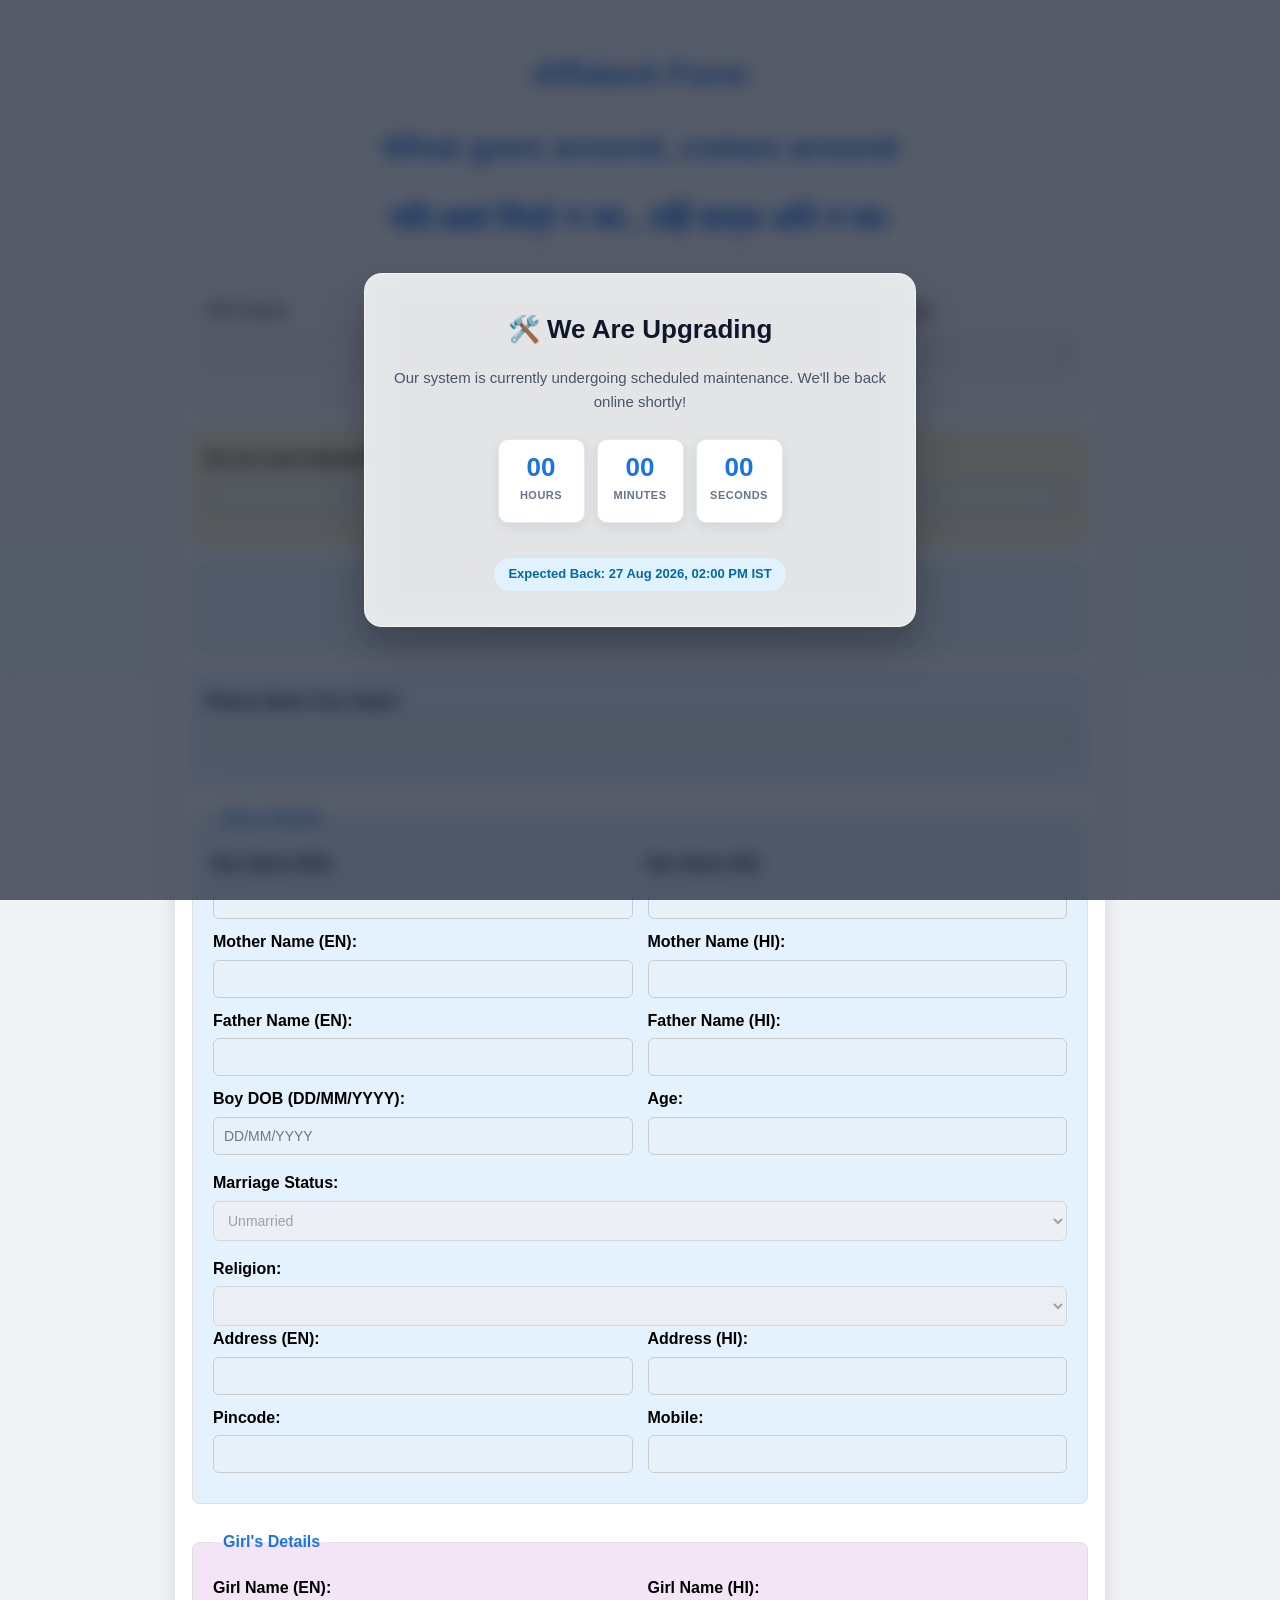
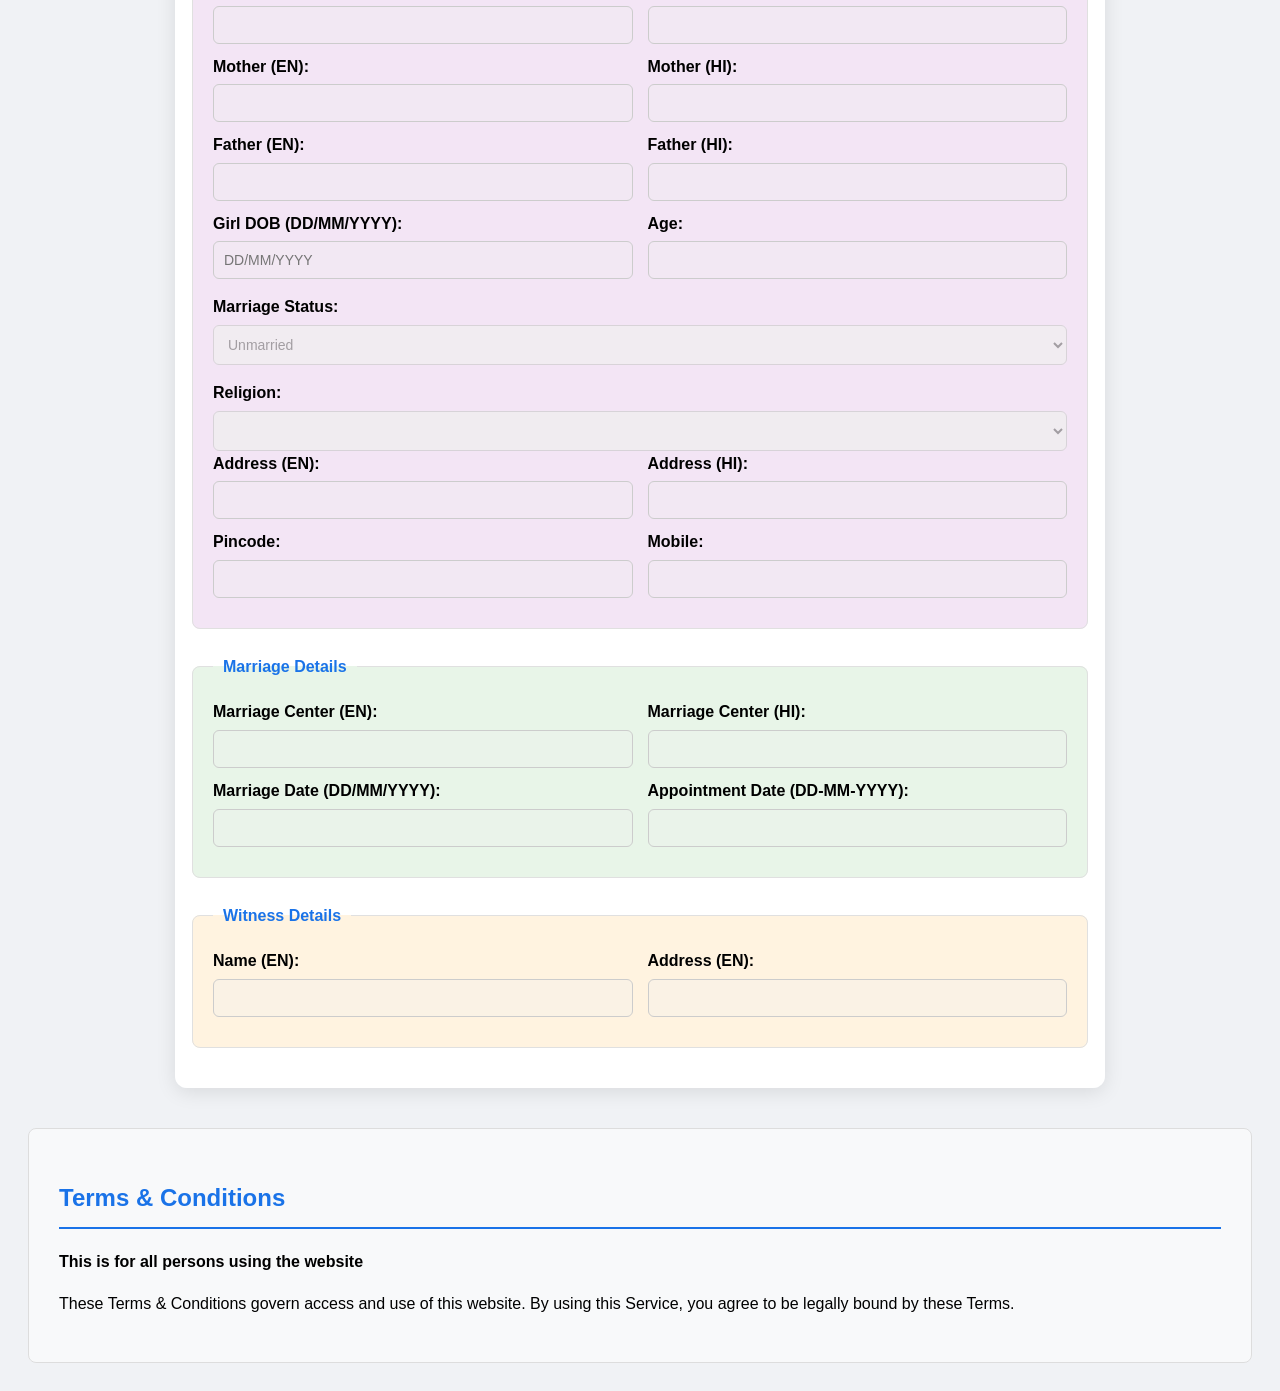
==== index_maintain.html @ 194726c1 "Rename index.html to index_maintain.html" ====
<!DOCTYPE html>
<html lang="en">
<head>
    <meta charset="UTF-8">
    <meta name="viewport" content="width=device-width, initial-scale=1.0">
    <title>Under Maintenance / Upgrade</title>
    <style>
        body { 
            font-family: 'Segoe UI', sans-serif; 
            padding: 20px; 
            background-color: #f0f2f5; 
            line-height: 1.6; 
            background-image: url('https://png.pngtree.com/background/20250314/original/pngtree-vibrant-traditional-indian-wedding-ceremony-decorated-with-flowers-and-artifacts-picture-image_16319627.jpg'); 
            background-size: cover; 
            background-position: center; 
            background-attachment: fixed; 
            background-repeat: no-repeat; 
            position: relative; 
        }
        
        body::before {
            content: '';
            position: fixed;
            top: 0;
            left: 0;
            width: 100%;
            height: 100%;
            background: linear-gradient(to bottom, rgba(255,255,255,0.7), rgba(255,255,255,0.85));
            pointer-events: none;
            z-index: -1;
        }      
        
        h1 { text-align: center; color: #1a73e8; font-size: 32px; }
        
        form { max-width: 900px; margin: auto; background: rgba(255, 255, 255, 0.95); padding: 15px; border-radius: 12px; box-shadow: 0 4px 20px rgba(0,0,0,0.1); backdrop-filter: blur(5px); }
        @media (max-width: 768px) {
            form { padding: 10px; margin: 10px; }
            .row { flex-direction: column; gap: 10px; }
            .col { width: 100%; }
            input, select { font-size: 16px; }
            h1 { font-size: 20px; }
        }
        fieldset { border: 1px solid #e0e0e0; margin-bottom: 25px; padding: 20px; border-radius: 8px; }
        legend { font-weight: bold; color: #1a73e8; padding: 0 10px; }
        .boy-details { background-color: #e3f2fd; }
        .girl-details { background-color: #f3e5f5; }
        .marriage-details { background-color: #e8f5e8; }
        .witness-details { background-color: #fff3e0; }
        .address-selection { margin-bottom: 20px; padding: 15px; background-color: #f9f9f9; border-radius: 8px; border: 1px solid #ddd; }
        .address-selection label { display: block; margin-bottom: 10px; font-weight: normal; }
        .address-selection input, .address-selection select { width: 100%; margin-bottom: 10px; }
        label { font-weight: 600; display: block; margin-top: 15px; margin-bottom: 5px; }
        input, select { width: 100%; padding: 10px; border: 1px solid #ccc; border-radius: 6px; box-sizing: border-box; font-size: 14px; }
        .row { display: flex; gap: 15px; margin-bottom: 10px; }
        .col { flex: 1; }
        .col label { margin-top: 0; }
        .upload-selection { margin-bottom: 20px; padding: 15px; background-color: #fff3cd; border-radius: 8px; border: 1px solid #ddd; }
        .sadar-selection { margin-bottom: 20px; padding: 15px; background-color: #e7f3ff; border-radius: 8px; border: 1px solid #ddd; }
        .witness-name-selection { margin-bottom: 20px; padding: 15px; background-color: #fff3cd; border-radius: 8px; border: 1px solid #ffeaa7; }
        .witness-name-selection label { display: block; margin-bottom: 10px; font-weight: normal; }
        .witness-name-selection select { margin-bottom: 10px; padding: 10px; border: 2px solid #007bff; border-radius: 4px; background: white; font-size: 14px; font-weight: bold; }
        .witness-name-selection small { display: block; color: #666; font-style: italic; margin-top: 5px; }
        .timestamp-section { margin-bottom: 20px; padding: 15px; background-color: #e8f4f8; border-radius: 8px; border: 1px solid #ddd; }
        .timestamp-section input { background-color: #d4edda; font-weight: bold; text-align: center; }
        .terms-section { margin-top: 40px; padding: 30px; background: rgba(248, 249, 250, 0.95); border-radius: 8px; border: 1px solid #ddd; backdrop-filter: blur(5px); }
        .terms-section h2 { color: #1a73e8; border-bottom: 2px solid #1a73e8; padding-bottom: 10px; }

        /* Lock Overlay & Transparent Popup */
        .upgrade-overlay {
            display: none;
            position: fixed;
            top: 0;
            left: 0;
            width: 100vw;
            height: 100vh;
            background: rgba(15, 23, 42, 0.7);
            backdrop-filter: blur(8px);
            -webkit-backdrop-filter: blur(8px);
            z-index: 999999;
            justify-content: center;
            align-items: center;
            padding: 20px;
            box-sizing: border-box;
            animation: fadeIn 0.4s ease-out;
        }

        .upgrade-card {
            background: rgba(255, 255, 255, 0.88);
            backdrop-filter: blur(16px);
            -webkit-backdrop-filter: blur(16px);
            border: 1px solid rgba(255, 255, 255, 0.5);
            box-shadow: 0 20px 40px rgba(0, 0, 0, 0.25);
            border-radius: 18px;
            padding: 35px 25px;
            max-width: 500px;
            width: 100%;
            text-align: center;
            color: #1e293b;
        }

        .upgrade-card h2 {
            font-size: 26px;
            color: #0f172a;
            margin-top: 0;
            margin-bottom: 8px;
        }

        .upgrade-card p {
            font-size: 15px;
            color: #475569;
            margin-bottom: 25px;
        }

        .countdown-container {
            display: flex;
            justify-content: center;
            gap: 12px;
            margin: 20px 0;
        }

        .time-box {
            background: #ffffff;
            border-radius: 10px;
            padding: 12px 10px;
            min-width: 65px;
            box-shadow: 0 4px 12px rgba(0,0,0,0.08);
            border: 1px solid #e2e8f0;
        }

        .time-box span {
            display: block;
            font-size: 26px;
            font-weight: 700;
            color: #1a73e8;
            line-height: 1.2;
        }

        .time-box label {
            font-size: 11px;
            font-weight: 600;
            color: #64748b;
            text-transform: uppercase;
            letter-spacing: 0.5px;
            margin-top: 4px;
        }

        .target-badge {
            display: inline-block;
            background: #e0f2fe;
            color: #0369a1;
            padding: 6px 14px;
            border-radius: 20px;
            font-size: 13px;
            font-weight: 600;
            margin-top: 15px;
        }

        @keyframes fadeIn {
            from { opacity: 0; transform: scale(0.96); }
            to { opacity: 1; transform: scale(1); }
        }
    </style>
</head>
<body>

<!-- Upgrade Lock Popup -->
<div id="upgradeModal" class="upgrade-overlay">
    <div class="upgrade-card">
        <h2>🛠️ We Are Upgrading</h2>
        <p>Our system is currently undergoing scheduled maintenance. We'll be back online shortly!</p>
        
        <div class="countdown-container">
            <div class="time-box">
                <span id="hours">00</span>
                <label>Hours</label>
            </div>
            <div class="time-box">
                <span id="minutes">00</span>
                <label>Minutes</label>
            </div>
            <div class="time-box">
                <span id="seconds">00</span>
                <label>Seconds</label>
            </div>
        </div>

        <div class="target-badge">Expected Back: 27 Aug 2026, 02:00 PM IST</div>
    </div>
</div>

<h1>Affidavit Form</h1>
<h1>What goes around, comes around</h1>
<h1>यदि आवां मित्रे न स्वः, तर्हि शत्रू अपि न स्वः</h1>
    
<form id="marriageForm">
    <div class="address-selection">
        <div class="row">
            <div class="col">
                <label>ADV Name:</label>
                <input type="text" id="adv-name" disabled>
            </div>
            <div class="col">
                <label>Address Type: (Who is from Ghaziabad)</label>
                <select id="address-type" disabled>
                    <option selected></option>
                    <option>Boy Address</option>
                    <option>Girl Address</option>
                </select>
            </div>
        </div>
    </div>
    
    <div class="upload-selection">
        <div class="row">
            <div class="col">
                <label>Do you want Upload the documents ?</label>
                <select id="upload-toggle" disabled>
                    <option selected></option>
                    <option>Yes</option>
                    <option>No</option>
                </select>
            </div>
        </div>
    </div>
    
    <div class="timestamp-section">
        <input type="text" id="timestamp" placeholder="Enter Folder_ID" style="width: 300px; margin: 10px auto; display: block; padding: 10px; background-color: #d4edda; font-weight: bold; text-align: center; border: 1px solid #c3e6cb; border-radius: 4px;" disabled>
    </div>
        
    <div class="sadar-selection">
        <div class="row">
            <div class="col">
                <label>Please Select Your Sadar:</label>
                <select id="sadar-select" disabled>
                    <option selected></option>
                    <option>1</option>
                    <option>2</option>
                    <option>3</option>
                    <option>4</option>
                    <option>5</option>
                </select>
            </div>
        </div>
    </div>
    
    <fieldset class="boy-details">
        <legend>Boy's Details</legend>
        <div class="row">
            <div class="col"><label>Boy Name (EN):</label><input type="text" id="boy-name-en" disabled></div>
            <div class="col"><label>Boy Name (HI):</label><input type="text" id="boy-name-hi" disabled></div>
        </div>
        <div class="row">
            <div class="col"><label>Mother Name (EN):</label><input type="text" id="boy-mother-en" disabled></div>
            <div class="col"><label>Mother Name (HI):</label><input type="text" id="boy-mother-hi" disabled></div>
        </div>
        <div class="row">
            <div class="col"><label>Father Name (EN):</label><input type="text" id="boy-father-en" disabled></div>
            <div class="col"><label>Father Name (HI):</label><input type="text" id="boy-father-hi" disabled></div>
        </div>
        <div class="row">
            <div class="col"><label>Boy DOB (DD/MM/YYYY):</label><input type="text" id="boy-dob" placeholder="DD/MM/YYYY" disabled></div>
            <div class="col"><label>Age:</label><input type="text" id="boy-age" readonly disabled></div>
        </div>
        <label>Marriage Status:</label><select id="boy-marriage-status" disabled><option></option><option selected>Unmarried</option></select>
        <label>Religion:</label><select id="boy-religion" disabled><option selected></option><option>Hindu</option></select>
        <div class="row">
            <div class="col"><label>Address (EN):</label><input type="text" id="boy-address-en" disabled></div>
            <div class="col"><label>Address (HI):</label><input type="text" id="boy-address-hi" disabled></div>
        </div>
        <div class="row">
            <div class="col"><label>Pincode:</label><input type="text" id="boy-pincode" disabled></div>
            <div class="col"><label>Mobile:</label><input type="tel" id="boy-mobile" disabled></div>
        </div>
    </fieldset>

    <fieldset class="girl-details">
        <legend>Girl's Details</legend>
        <div class="row">
            <div class="col"><label>Girl Name (EN):</label><input type="text" id="girl-name-en" disabled></div>
            <div class="col"><label>Girl Name (HI):</label><input type="text" id="girl-name-hi" disabled></div>
        </div>
        <div class="row">
            <div class="col"><label>Mother (EN):</label><input type="text" id="girl-mother-en" disabled></div>
            <div class="col"><label>Mother (HI):</label><input type="text" id="girl-mother-hi" disabled></div>
        </div>
        <div class="row">
            <div class="col"><label>Father (EN):</label><input type="text" id="girl-father-en" disabled></div>
            <div class="col"><label>Father (HI):</label><input type="text" id="girl-father-hi" disabled></div>
        </div>
        <div class="row">
            <div class="col"><label>Girl DOB (DD/MM/YYYY):</label><input type="text" id="girl-dob" placeholder="DD/MM/YYYY" disabled></div>
            <div class="col"><label>Age:</label><input type="text" id="girl-age" readonly disabled></div>
        </div>
        <label>Marriage Status:</label><select id="girl-marriage-status" disabled><option></option><option selected>Unmarried</option></select>
        <label>Religion:</label><select id="girl-religion" disabled><option selected></option><option>Hindu</option></select>
        <div class="row">
            <div class="col"><label>Address (EN):</label><input type="text" id="girl-address-en" disabled></div>
            <div class="col"><label>Address (HI):</label><input type="text" id="girl-address-hi" disabled></div>
        </div>
        <div class="row">
            <div class="col"><label>Pincode:</label><input type="text" id="girl-pincode" disabled></div>
            <div class="col"><label>Mobile:</label><input type="tel" id="girl-mobile" disabled></div>
        </div>
    </fieldset>

    <fieldset class="marriage-details">
        <legend>Marriage Details</legend>
        <div class="row">
            <div class="col"><label>Marriage Center (EN):</label><input type="text" id="marriage-center-en" disabled></div>
            <div class="col"><label>Marriage Center (HI):</label><input type="text" id="marriage-center-hi" disabled></div>
        </div>
        <div class="row">
            <div class="col"><label>Marriage Date (DD/MM/YYYY):</label><input type="text" id="marriage-date" disabled></div>
            <div class="col"><label>Appointment Date (DD-MM-YYYY):</label><input type="text" id="appointment-date" disabled></div>
        </div>
    </fieldset>

    <fieldset class="witness-details">
        <legend>Witness Details</legend>
        <div class="row">
            <div class="col"><label>Name (EN):</label><input type="text" id="witness1-name-en" disabled></div>
            <div class="col"><label>Address (EN):</label><input type="text" id="witness1-address-en" disabled></div>
        </div>
    </fieldset>
</form>

<div class="terms-section">
    <h2>Terms & Conditions</h2>
    <p><strong>This is for all persons using the website</strong></p>
    <p>These Terms & Conditions govern access and use of this website. By using this Service, you agree to be legally bound by these Terms.</p>
</div>

<script>
    document.addEventListener('DOMContentLoaded', function() {
        // Target: 27 August 2026, 14:00:00 (2:00 PM) IST (+05:30)
        const targetDate = new Date('2026-08-27T14:00:00+05:30').getTime();

        function updateCountdown() {
            const now = new Date().getTime();
            const difference = targetDate - now;

            if (difference <= 0) {
                document.getElementById('hours').textContent = '00';
                document.getElementById('minutes').textContent = '00';
                document.getElementById('seconds').textContent = '00';
                return;
            }

            const hours = Math.floor(difference / (1000 * 60 * 60));
            const minutes = Math.floor((difference % (1000 * 60 * 60)) / (1000 * 60));
            const seconds = Math.floor((difference % (1000 * 60)) / 1000);

            document.getElementById('hours').textContent = String(hours).padStart(2, '0');
            document.getElementById('minutes').textContent = String(minutes).padStart(2, '0');
            document.getElementById('seconds').textContent = String(seconds).padStart(2, '0');
        }

        // Show lock popup after exactly 1 second
        setTimeout(function() {
            const modal = document.getElementById('upgradeModal');
            modal.style.display = 'flex';
            updateCountdown();
            setInterval(updateCountdown, 1000);
        }, 1000);
    });
</script>

</body>
</html>
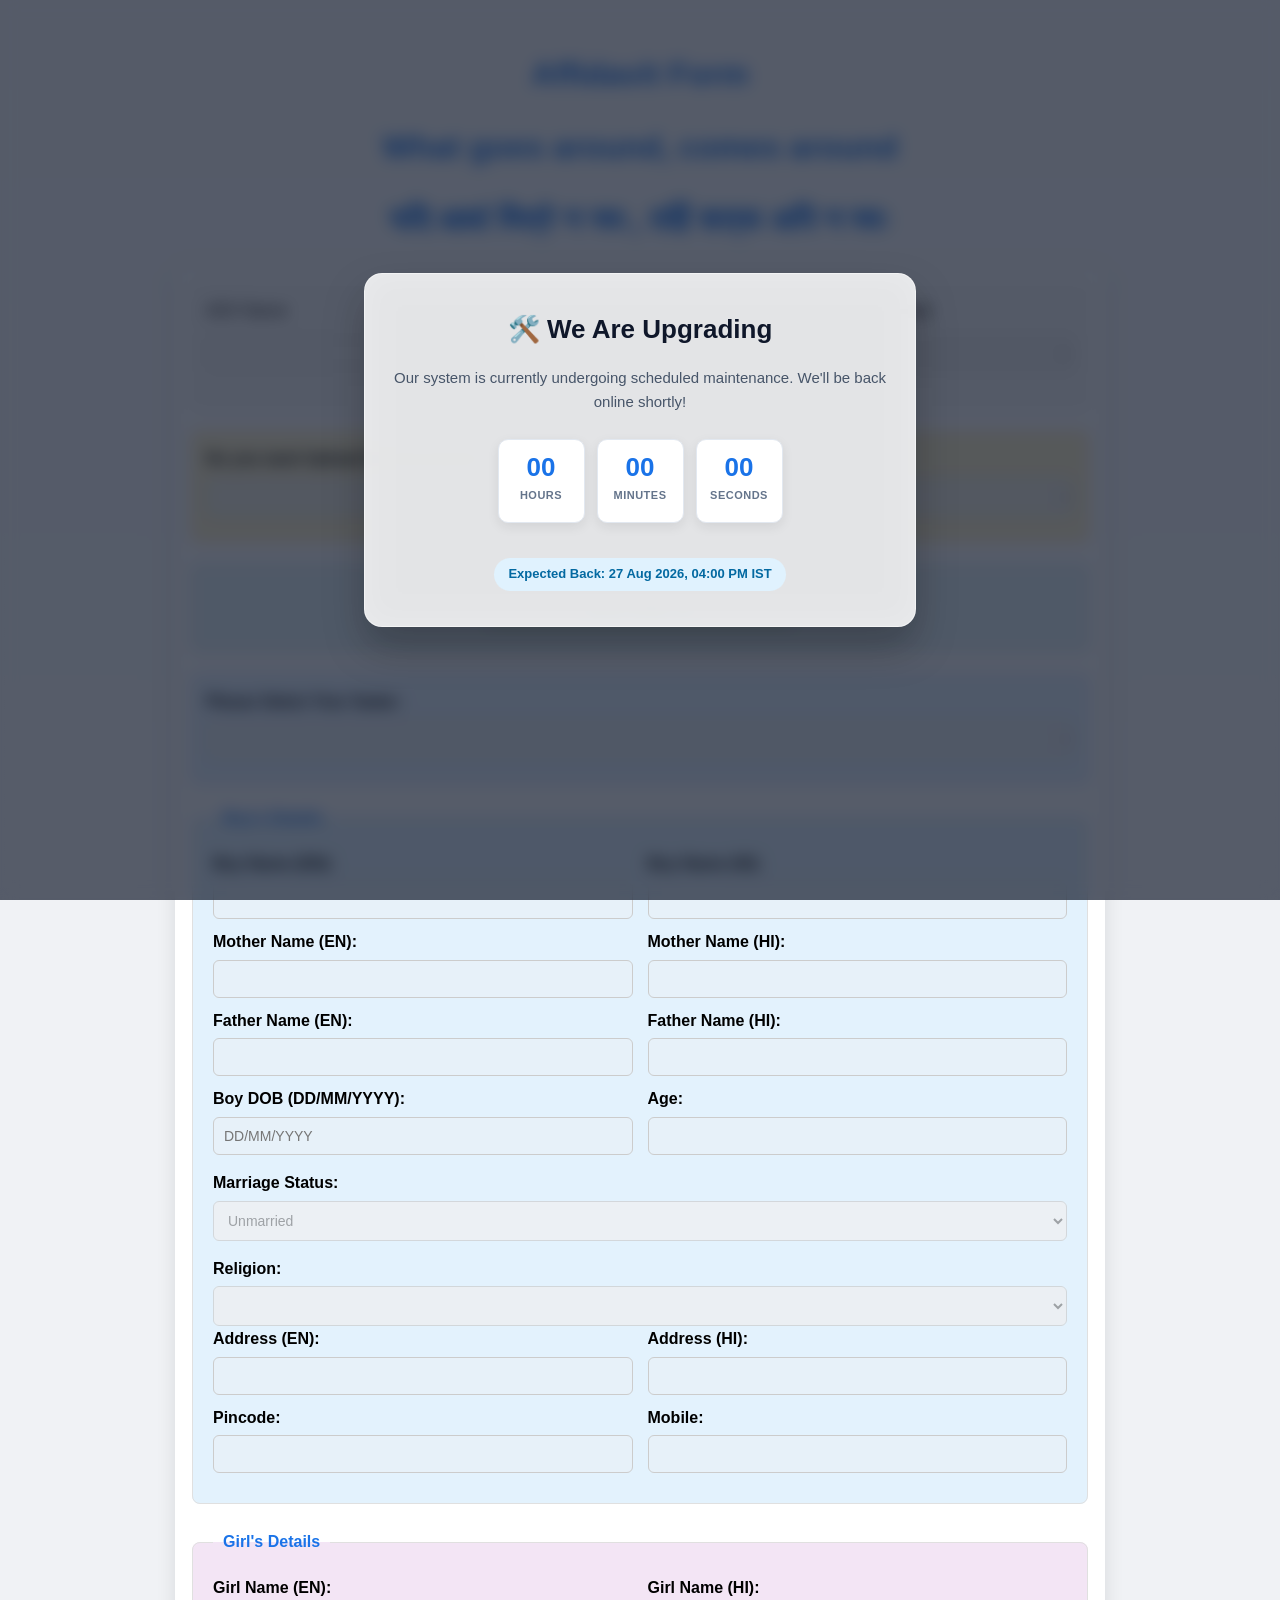
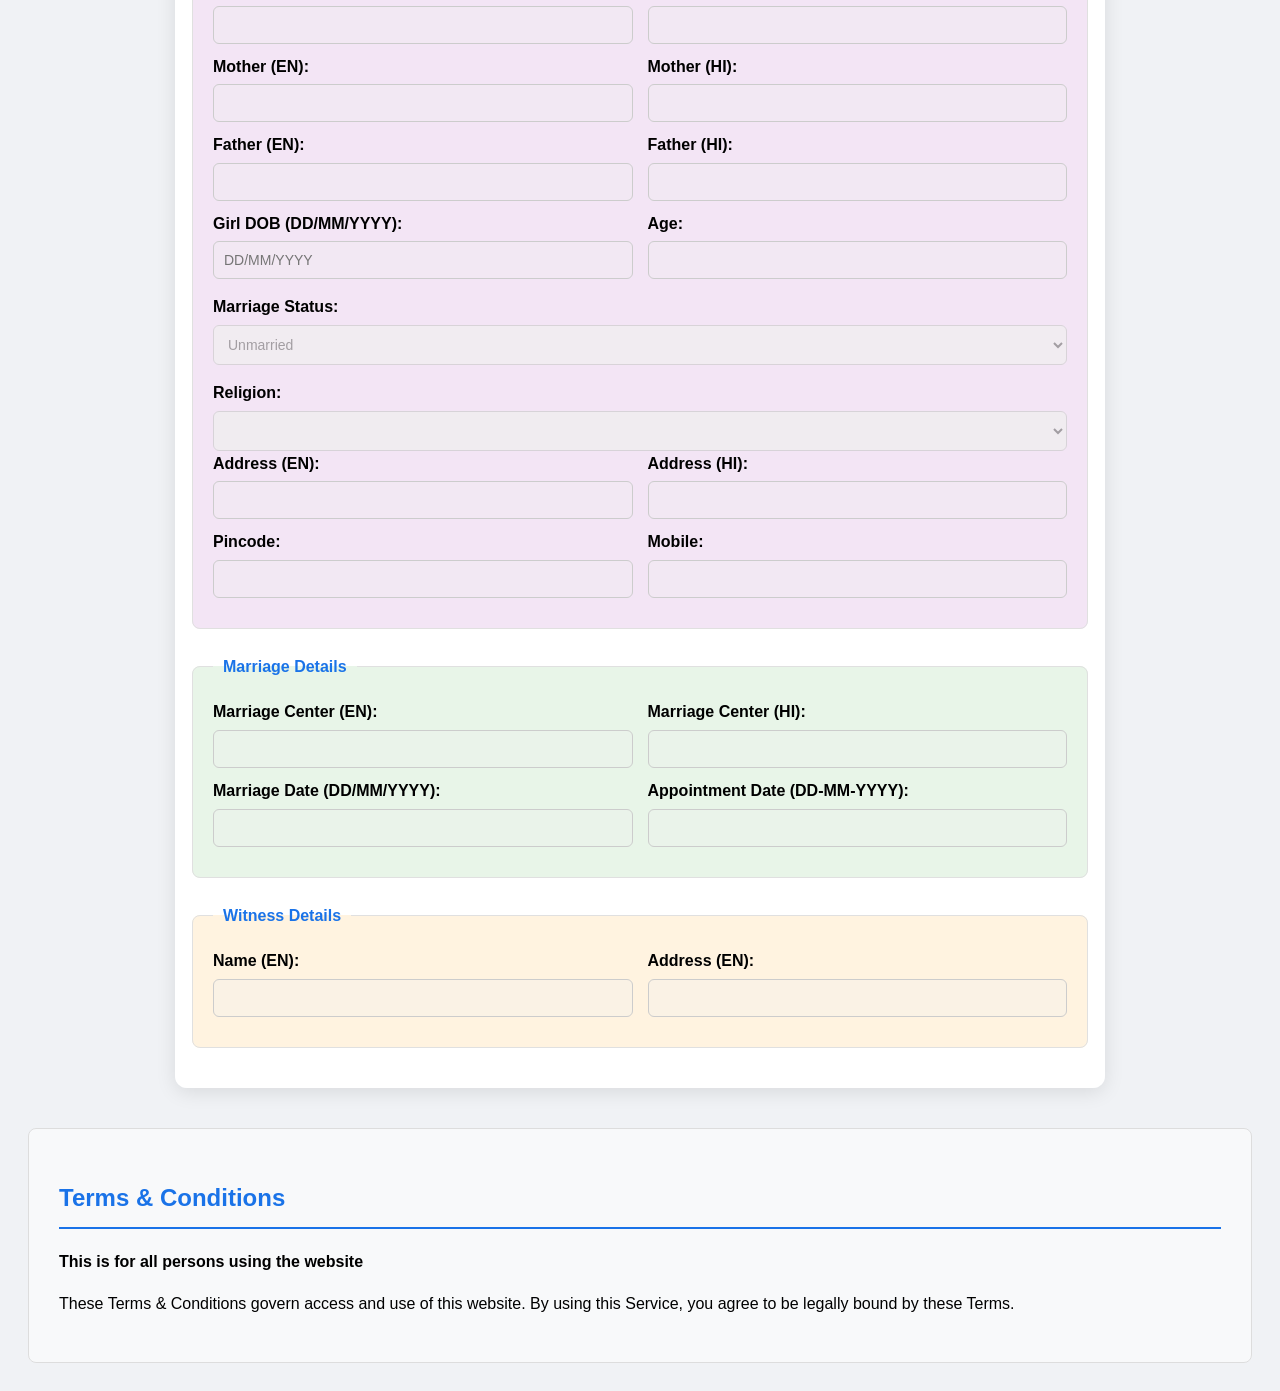
==== commit 38f9affe: "Rename index.html to index_maintain.html" ====
--- a/index_maintain.html
+++ b/index_maintain.html
@@ -184,7 +184,7 @@
             </div>
         </div>
 
-        <div class="target-badge">Expected Back: 27 Aug 2026, 02:00 PM IST</div>
+        <div class="target-badge">Expected Back: 27 Aug 2026, 04:00 PM IST</div>
     </div>
 </div>
 
@@ -332,8 +332,8 @@
 
 <script>
     document.addEventListener('DOMContentLoaded', function() {
-        // Target: 27 August 2026, 14:00:00 (2:00 PM) IST (+05:30)
-        const targetDate = new Date('2026-08-27T14:00:00+05:30').getTime();
+        // Target: 27 August 2026, 16:00:00 (4:00 PM) IST (+05:30)
+        const targetDate = new Date('2026-08-27T16:00:00+05:30').getTime();
 
         function updateCountdown() {
             const now = new Date().getTime();
